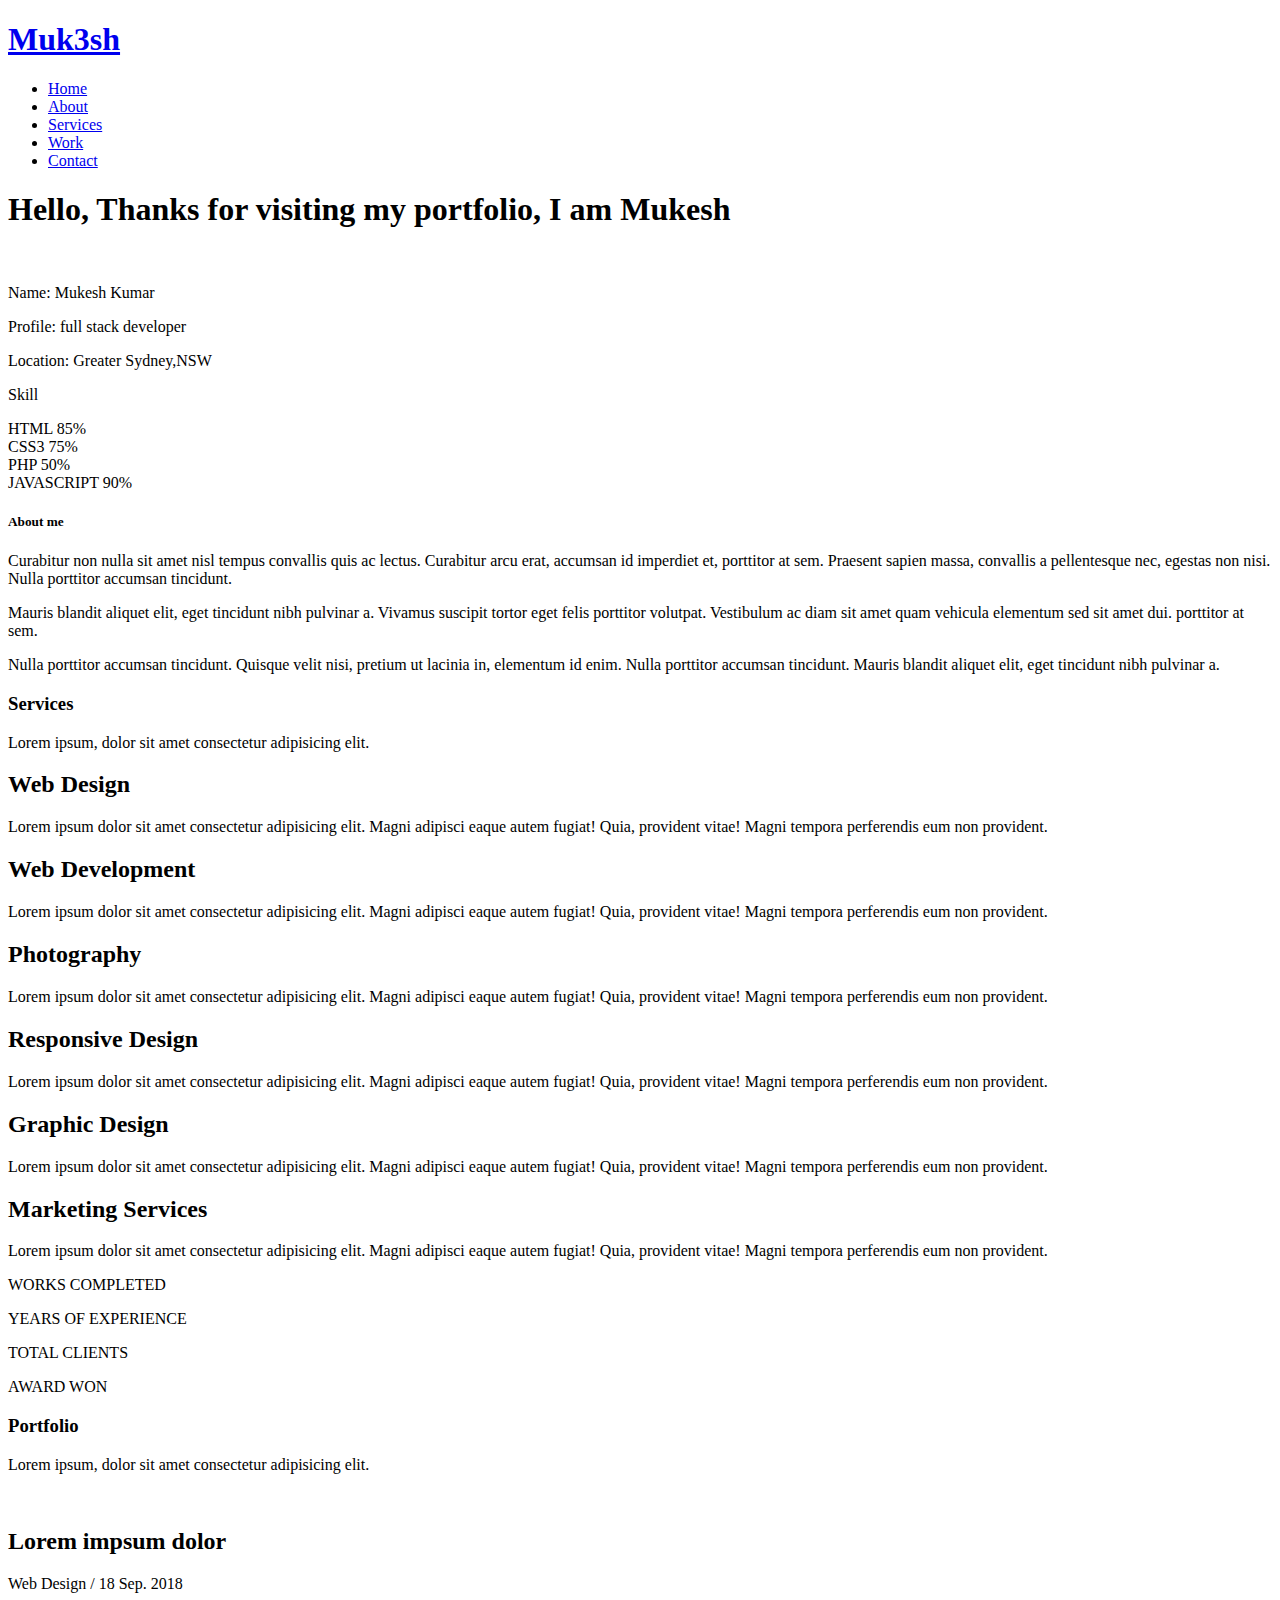
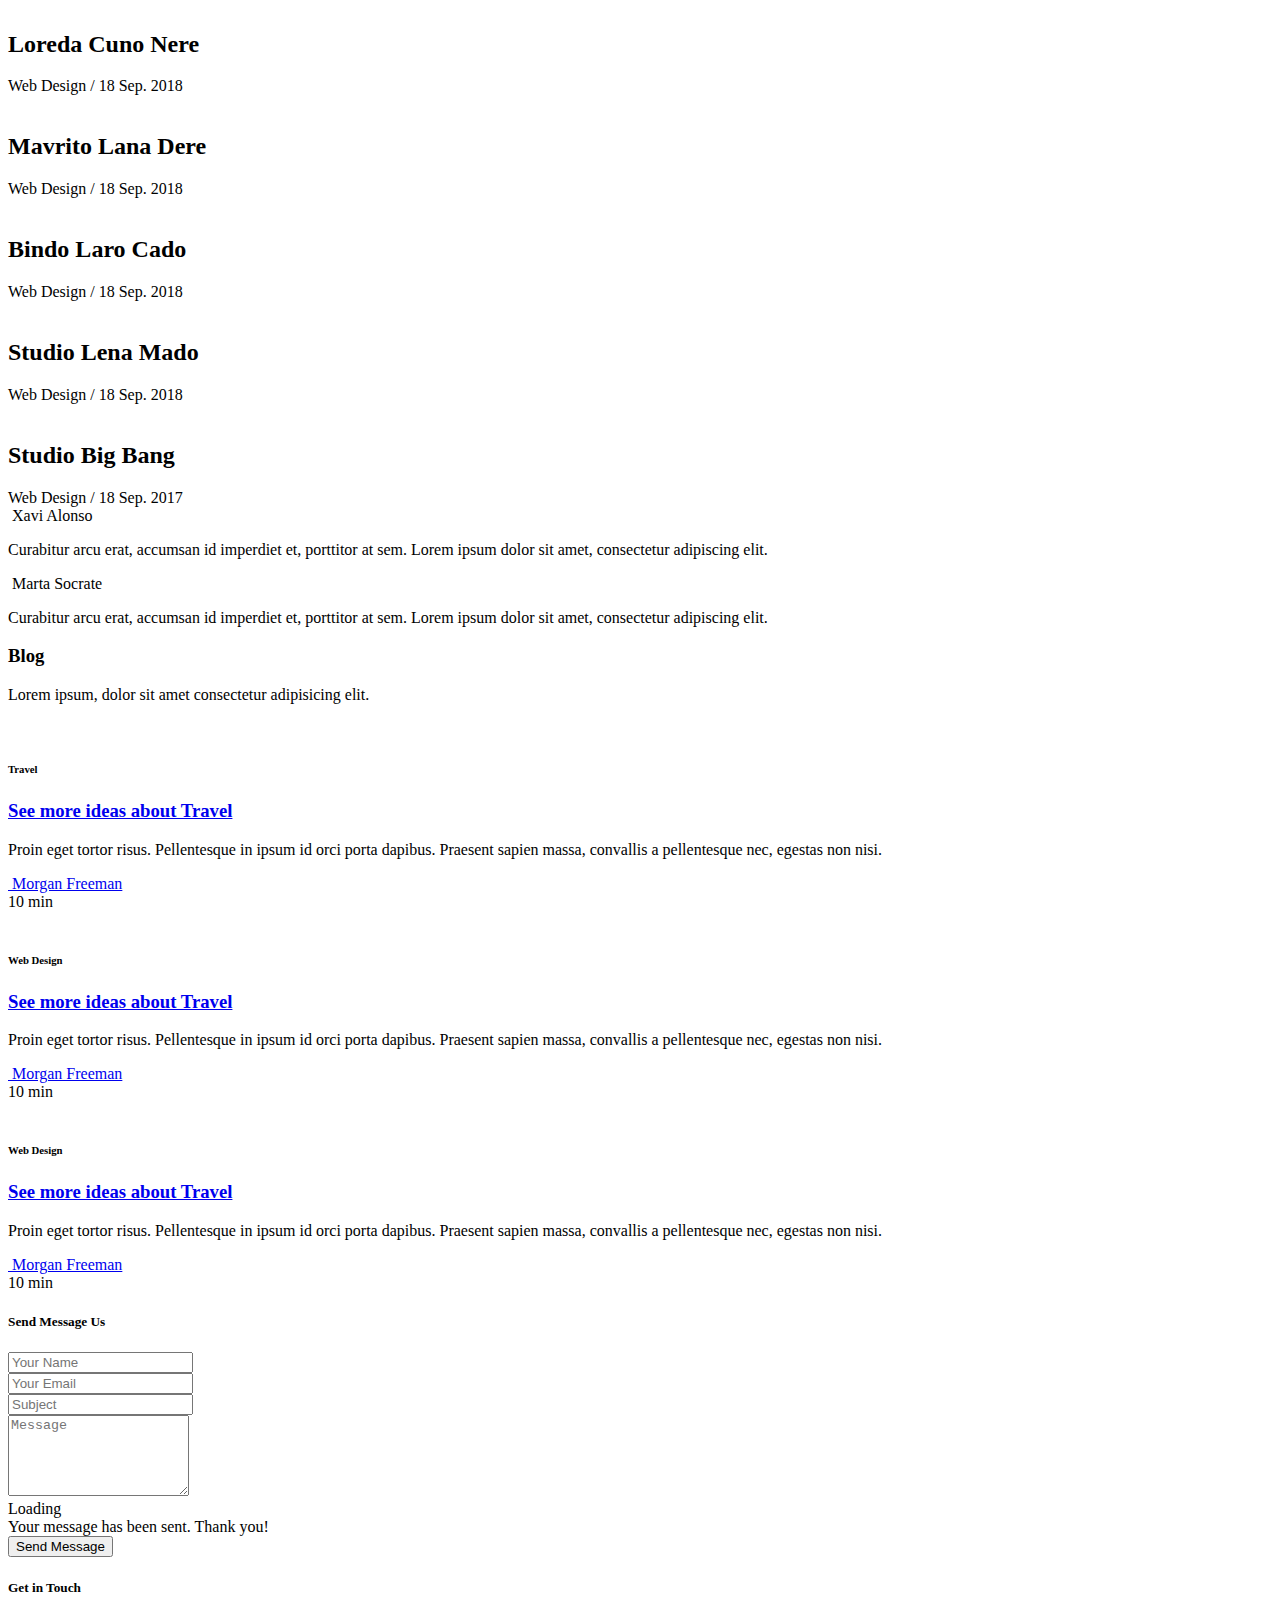
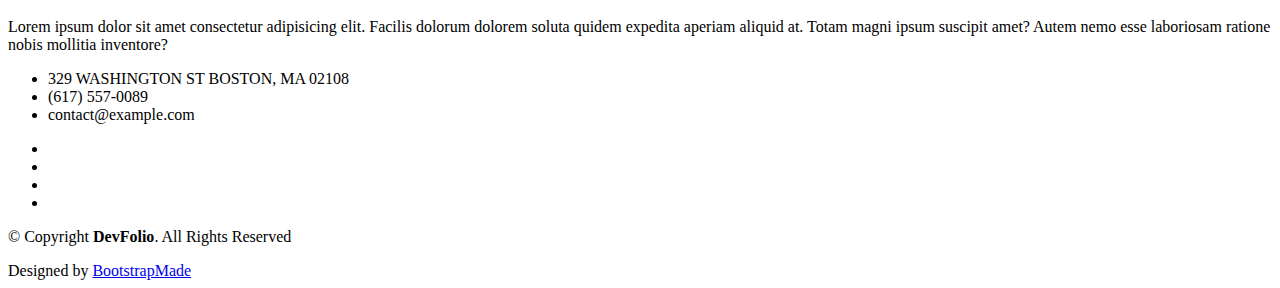
==== DevFolio/index.html @ 32d792fa "initial commit" ====
<!DOCTYPE html>
<html lang="en">

<head>
  <meta charset="utf-8">
  <meta content="width=device-width, initial-scale=1.0" name="viewport">

  <title>DevFolio Bootstrap Portfolio Template - Index</title>
  <meta content="" name="description">
  <meta content="" name="keywords">

  <!-- Favicons -->
  <link href="assets/img/favicon.png" rel="icon">
  <link href="assets/img/apple-touch-icon.png" rel="apple-touch-icon">

  <!-- Vendor CSS Files -->
  <link href="assets/vendor/bootstrap/css/bootstrap.min.css" rel="stylesheet">
  <link href="assets/vendor/bootstrap-icons/bootstrap-icons.css" rel="stylesheet">
  <link href="assets/vendor/glightbox/css/glightbox.min.css" rel="stylesheet">
  <link href="assets/vendor/swiper/swiper-bundle.min.css" rel="stylesheet">

  <!-- Template Main CSS File -->
  <link href="assets/css/style.css" rel="stylesheet">

  <!-- =======================================================
  * Template Name: DevFolio - v4.7.1
  * Template URL: https://bootstrapmade.com/devfolio-bootstrap-portfolio-html-template/
  * Author: BootstrapMade.com
  * License: https://bootstrapmade.com/license/
  ======================================================== -->
</head>

<body>

  <!-- ======= Header ======= -->
  <header id="header" class="fixed-top">
    <div class="container d-flex align-items-center justify-content-between">

      <h1 class="logo"><a href="index.html">Muk3sh</a></h1>
      <!-- Uncomment below if you prefer to use an image logo -->
      <!-- <a href="index.html" class="logo"><img src="assets/img/logo.png" alt="" class="img-fluid"></a>-->

      <nav id="navbar" class="navbar">
        <ul>
          <li><a class="nav-link scrollto active" href="#hero">Home</a></li>
          <li><a class="nav-link scrollto" href="#about">About</a></li>
          <li><a class="nav-link scrollto" href="#services">Services</a></li>
          <li><a class="nav-link scrollto " href="#work">Work</a></li>
          <!-- <li><a class="nav-link scrollto " href="#blog">Blog</a></li> -->
          
          <li><a class="nav-link scrollto" href="#contact">Contact</a></li>
        </ul>
        <i class="bi bi-list mobile-nav-toggle"></i>
      </nav><!-- .navbar -->

    </div>
  </header><!-- End Header -->

  <!-- ======= Hero Section ======= -->
  <div id="hero" class="hero route bg-image" style="background-image: url(assets/img/My\ background\ img.jpg)">
    <div class="overlay-itro"></div>
    <div class="hero-content display-table">
      <div class="table-cell">
        <div class="container">
          <!--<p class="display-6 color-d">Hello, world!</p>-->
          <h1 class="hero-title mb-4">Hello, Thanks for visiting my portfolio, I am Mukesh</h1>
          <p class="hero-subtitle"><span class="typed" data-typed-items="Polymath, Altruistic, Highly detailed,Curious ,Positive energy"></span></p>
          <!-- <p class="pt-3"><a class="btn btn-primary btn js-scroll px-4" href="#about" role="button">Learn More</a></p> -->
        </div>
      </div>
    </div>
  </div><!-- End Hero Section -->

  <main id="main">

    <!-- ======= About Section ======= -->
    <section id="about" class="about-mf sect-pt4 route">
      <div class="container">
        <div class="row">
          <div class="col-sm-12">
            <div class="box-shadow-full">
              <div class="row">
                <div class="col-md-6">
                  <div class="row">
                    <div class="col-sm-6 col-md-5">
                      <div class="about-img">
                        <img src="assets/img/profiel picture .jpg" class="img-fluid rounded b-shadow-a" alt="">
                      </div>
                    </div>
                    <div class="col-sm-6 col-md-7">
                      <div class="about-info">
                        <p><span class="title-s">Name: </span> <span>Mukesh Kumar</span></p>
                        <p><span class="title-s">Profile: </span> <span>full stack developer</span></p>
                        <p><span class="title-s">Location: </span> <span>Greater Sydney,NSW</span></p>
                        <!-- <p><span class="title-s">Phone: </span> <span>(617) 557-0089</span></p> -->
                      </div>
                    </div>
                  </div>
                  <div class="skill-mf">
                    <p class="title-s">Skill</p>
                    <span>HTML</span> <span class="pull-right">85%</span>
                    <div class="progress">
                      <div class="progress-bar" role="progressbar" style="width: 85%;" aria-valuenow="85" aria-valuemin="0" aria-valuemax="100"></div>
                    </div>
                    <span>CSS3</span> <span class="pull-right">75%</span>
                    <div class="progress">
                      <div class="progress-bar" role="progressbar" style="width: 75%" aria-valuenow="75" aria-valuemin="0" aria-valuemax="100"></div>
                    </div>
                    <span>PHP</span> <span class="pull-right">50%</span>
                    <div class="progress">
                      <div class="progress-bar" role="progressbar" style="width: 50%" aria-valuenow="50" aria-valuemin="0" aria-valuemax="100"></div>
                    </div>
                    <span>JAVASCRIPT</span> <span class="pull-right">90%</span>
                    <div class="progress">
                      <div class="progress-bar" role="progressbar" style="width: 90%" aria-valuenow="90" aria-valuemin="0" aria-valuemax="100"></div>
                    </div>
                  </div>
                </div>
                <div class="col-md-6">
                  <div class="about-me pt-4 pt-md-0">
                    <div class="title-box-2">
                      <h5 class="title-left">
                        About me
                      </h5>
                    </div>
                    <p class="lead">
                      Curabitur non nulla sit amet nisl tempus convallis quis ac lectus. Curabitur arcu erat, accumsan id
                      imperdiet et, porttitor
                      at sem. Praesent sapien massa, convallis a pellentesque nec, egestas non nisi. Nulla
                      porttitor accumsan tincidunt.
                    </p>
                    <p class="lead">
                      Mauris blandit aliquet elit, eget tincidunt nibh pulvinar a. Vivamus suscipit tortor eget felis
                      porttitor volutpat. Vestibulum
                      ac diam sit amet quam vehicula elementum sed sit amet dui. porttitor at sem.
                    </p>
                    <p class="lead">
                      Nulla porttitor accumsan tincidunt. Quisque velit nisi, pretium ut lacinia in, elementum id enim.
                      Nulla porttitor accumsan
                      tincidunt. Mauris blandit aliquet elit, eget tincidunt nibh pulvinar a.
                    </p>
                  </div>
                </div>
              </div>
            </div>
          </div>
        </div>
      </div>
    </section><!-- End About Section -->

    <!-- ======= Services Section ======= -->
    <section id="services" class="services-mf pt-5 route">
      <div class="container">
        <div class="row">
          <div class="col-sm-12">
            <div class="title-box text-center">
              <h3 class="title-a">
                Services
              </h3>
              <p class="subtitle-a">
                Lorem ipsum, dolor sit amet consectetur adipisicing elit.
              </p>
              <div class="line-mf"></div>
            </div>
          </div>
        </div>
        <div class="row">
          <div class="col-md-4">
            <div class="service-box">
              <div class="service-ico">
                <span class="ico-circle"><i class="bi bi-briefcase"></i></span>
              </div>
              <div class="service-content">
                <h2 class="s-title">Web Design</h2>
                <p class="s-description text-center">
                  Lorem ipsum dolor sit amet consectetur adipisicing elit. Magni adipisci eaque autem fugiat! Quia,
                  provident vitae! Magni
                  tempora perferendis eum non provident.
                </p>
              </div>
            </div>
          </div>
          <div class="col-md-4">
            <div class="service-box">
              <div class="service-ico">
                <span class="ico-circle"><i class="bi bi-card-checklist"></i></span>
              </div>
              <div class="service-content">
                <h2 class="s-title">Web Development</h2>
                <p class="s-description text-center">
                  Lorem ipsum dolor sit amet consectetur adipisicing elit. Magni adipisci eaque autem fugiat! Quia,
                  provident vitae! Magni
                  tempora perferendis eum non provident.
                </p>
              </div>
            </div>
          </div>
          <div class="col-md-4">
            <div class="service-box">
              <div class="service-ico">
                <span class="ico-circle"><i class="bi bi-bar-chart"></i></span>
              </div>
              <div class="service-content">
                <h2 class="s-title">Photography</h2>
                <p class="s-description text-center">
                  Lorem ipsum dolor sit amet consectetur adipisicing elit. Magni adipisci eaque autem fugiat! Quia,
                  provident vitae! Magni
                  tempora perferendis eum non provident.
                </p>
              </div>
            </div>
          </div>
          <div class="col-md-4">
            <div class="service-box">
              <div class="service-ico">
                <span class="ico-circle"><i class="bi bi-binoculars"></i></span>
              </div>
              <div class="service-content">
                <h2 class="s-title">Responsive Design</h2>
                <p class="s-description text-center">
                  Lorem ipsum dolor sit amet consectetur adipisicing elit. Magni adipisci eaque autem fugiat! Quia,
                  provident vitae! Magni
                  tempora perferendis eum non provident.
                </p>
              </div>
            </div>
          </div>
          <div class="col-md-4">
            <div class="service-box">
              <div class="service-ico">
                <span class="ico-circle"><i class="bi bi-brightness-high"></i></span>
              </div>
              <div class="service-content">
                <h2 class="s-title">Graphic Design</h2>
                <p class="s-description text-center">
                  Lorem ipsum dolor sit amet consectetur adipisicing elit. Magni adipisci eaque autem fugiat! Quia,
                  provident vitae! Magni
                  tempora perferendis eum non provident.
                </p>
              </div>
            </div>
          </div>
          <div class="col-md-4">
            <div class="service-box">
              <div class="service-ico">
                <span class="ico-circle"><i class="bi bi-calendar4-week"></i></span>
              </div>
              <div class="service-content">
                <h2 class="s-title">Marketing Services</h2>
                <p class="s-description text-center">
                  Lorem ipsum dolor sit amet consectetur adipisicing elit. Magni adipisci eaque autem fugiat! Quia,
                  provident vitae! Magni
                  tempora perferendis eum non provident.
                </p>
              </div>
            </div>
          </div>
        </div>
      </div>
    </section><!-- End Services Section -->

    <!-- ======= Counter Section ======= -->
    <div class="section-counter paralax-mf bg-image" style="background-image: url(assets/img/counters-bg.jpg)">
      <div class="overlay-mf"></div>
      <div class="container position-relative">
        <div class="row">
          <div class="col-sm-3 col-lg-3">
            <div class="counter-box counter-box pt-4 pt-md-0">
              <div class="counter-ico">
                <span class="ico-circle"><i class="bi bi-check"></i></span>
              </div>
              <div class="counter-num">
                <p data-purecounter-start="0" data-purecounter-end="450" data-purecounter-duration="1" class="counter purecounter"></p>
                <span class="counter-text">WORKS COMPLETED</span>
              </div>
            </div>
          </div>
          <div class="col-sm-3 col-lg-3">
            <div class="counter-box pt-4 pt-md-0">
              <div class="counter-ico">
                <span class="ico-circle"><i class="bi bi-journal-richtext"></i></span>
              </div>
              <div class="counter-num">
                <p data-purecounter-start="0" data-purecounter-end="25" data-purecounter-duration="1" class="counter purecounter"></p>
                <span class="counter-text">YEARS OF EXPERIENCE</span>
              </div>
            </div>
          </div>
          <div class="col-sm-3 col-lg-3">
            <div class="counter-box pt-4 pt-md-0">
              <div class="counter-ico">
                <span class="ico-circle"><i class="bi bi-people"></i></span>
              </div>
              <div class="counter-num">
                <p data-purecounter-start="0" data-purecounter-end="550" data-purecounter-duration="1" class="counter purecounter"></p>
                <span class="counter-text">TOTAL CLIENTS</span>
              </div>
            </div>
          </div>
          <div class="col-sm-3 col-lg-3">
            <div class="counter-box pt-4 pt-md-0">
              <div class="counter-ico">
                <span class="ico-circle"><i class="bi bi-award"></i></span>
              </div>
              <div class="counter-num">
                <p data-purecounter-start="0" data-purecounter-end="48" data-purecounter-duration="1" class="counter purecounter"></p>
                <span class="counter-text">AWARD WON</span>
              </div>
            </div>
          </div>
        </div>
      </div>
    </div><!-- End Counter Section -->

    <!-- ======= Portfolio Section ======= -->
    <section id="work" class="portfolio-mf sect-pt4 route">
      <div class="container">
        <div class="row">
          <div class="col-sm-12">
            <div class="title-box text-center">
              <h3 class="title-a">
                Portfolio
              </h3>
              <p class="subtitle-a">
                Lorem ipsum, dolor sit amet consectetur adipisicing elit.
              </p>
              <div class="line-mf"></div>
            </div>
          </div>
        </div>
        <div class="row">
          <div class="col-md-4">
            <div class="work-box">
              <a href="assets/img/work-1.jpg" data-gallery="portfolioGallery" class="portfolio-lightbox">
                <div class="work-img">
                  <img src="assets/img/work-1.jpg" alt="" class="img-fluid">
                </div>
              </a>
              <div class="work-content">
                <div class="row">
                  <div class="col-sm-8">
                    <h2 class="w-title">Lorem impsum dolor</h2>
                    <div class="w-more">
                      <span class="w-ctegory">Web Design</span> / <span class="w-date">18 Sep. 2018</span>
                    </div>
                  </div>
                  <div class="col-sm-4">
                    <div class="w-like">
                      <a href="portfolio-details.html"> <span class="bi bi-plus-circle"></span></a>
                    </div>
                  </div>
                </div>
              </div>
            </div>
          </div>
          <div class="col-md-4">
            <div class="work-box">
              <a href="assets/img/work-2.jpg" data-gallery="portfolioGallery" class="portfolio-lightbox">
                <div class="work-img">
                  <img src="assets/img/work-2.jpg" alt="" class="img-fluid">
                </div>
              </a>
              <div class="work-content">
                <div class="row">
                  <div class="col-sm-8">
                    <h2 class="w-title">Loreda Cuno Nere</h2>
                    <div class="w-more">
                      <span class="w-ctegory">Web Design</span> / <span class="w-date">18 Sep. 2018</span>
                    </div>
                  </div>
                  <div class="col-sm-4">
                    <div class="w-like">
                      <a href="portfolio-details.html"> <span class="bi bi-plus-circle"></span></a>
                    </div>
                  </div>
                </div>
              </div>
            </div>
          </div>
          <div class="col-md-4">
            <div class="work-box">
              <a href="assets/img/work-3.jpg" data-gallery="portfolioGallery" class="portfolio-lightbox">
                <div class="work-img">
                  <img src="assets/img/work-3.jpg" alt="" class="img-fluid">
                </div>
              </a>
              <div class="work-content">
                <div class="row">
                  <div class="col-sm-8">
                    <h2 class="w-title">Mavrito Lana Dere</h2>
                    <div class="w-more">
                      <span class="w-ctegory">Web Design</span> / <span class="w-date">18 Sep. 2018</span>
                    </div>
                  </div>
                  <div class="col-sm-4">
                    <div class="w-like">
                      <a href="portfolio-details.html"> <span class="bi bi-plus-circle"></span></a>
                    </div>
                  </div>
                </div>
              </div>
            </div>
          </div>
          <div class="col-md-4">
            <div class="work-box">
              <a href="assets/img/work-4.jpg" data-gallery="portfolioGallery" class="portfolio-lightbox">
                <div class="work-img">
                  <img src="assets/img/work-4.jpg" alt="" class="img-fluid">
                </div>
              </a>
              <div class="work-content">
                <div class="row">
                  <div class="col-sm-8">
                    <h2 class="w-title">Bindo Laro Cado</h2>
                    <div class="w-more">
                      <span class="w-ctegory">Web Design</span> / <span class="w-date">18 Sep. 2018</span>
                    </div>
                  </div>
                  <div class="col-sm-4">
                    <div class="w-like">
                      <a href="portfolio-details.html"> <span class="bi bi-plus-circle"></span></a>
                    </div>
                  </div>
                </div>
              </div>
            </div>
          </div>
          <div class="col-md-4">
            <div class="work-box">
              <a href="assets/img/work-5.jpg" data-gallery="portfolioGallery" class="portfolio-lightbox">
                <div class="work-img">
                  <img src="assets/img/work-5.jpg" alt="" class="img-fluid">
                </div>
              </a>
              <div class="work-content">
                <div class="row">
                  <div class="col-sm-8">
                    <h2 class="w-title">Studio Lena Mado</h2>
                    <div class="w-more">
                      <span class="w-ctegory">Web Design</span> / <span class="w-date">18 Sep. 2018</span>
                    </div>
                  </div>
                  <div class="col-sm-4">
                    <div class="w-like">
                      <a href="portfolio-details.html"> <span class="bi bi-plus-circle"></span></a>
                    </div>
                  </div>
                </div>
              </div>
            </div>
          </div>
          <div class="col-md-4">
            <div class="work-box">
              <a href="assets/img/work-6.jpg" data-gallery="portfolioGallery" class="portfolio-lightbox">
                <div class="work-img">
                  <img src="assets/img/work-6.jpg" alt="" class="img-fluid">
                </div>
              </a>
              <div class="work-content">
                <div class="row">
                  <div class="col-sm-8">
                    <h2 class="w-title">Studio Big Bang</h2>
                    <div class="w-more">
                      <span class="w-ctegory">Web Design</span> / <span class="w-date">18 Sep. 2017</span>
                    </div>
                  </div>
                  <div class="col-sm-4">
                    <div class="w-like">
                      <a href="portfolio-details.html"> <span class="bi bi-plus-circle"></span></a>
                    </div>
                  </div>
                </div>
              </div>
            </div>
          </div>

        </div>
      </div>
    </section><!-- End Portfolio Section -->

    <!-- ======= Testimonials Section ======= -->
    <div class="testimonials paralax-mf bg-image" style="background-image: url(assets/img/overlay-bg.jpg)">
      <div class="overlay-mf"></div>
      <div class="container">
        <div class="row">
          <div class="col-md-12">

            <div class="testimonials-slider swiper" data-aos="fade-up" data-aos-delay="100">
              <div class="swiper-wrapper">

                <div class="swiper-slide">
                  <div class="testimonial-box">
                    <div class="author-test">
                      <img src="assets/img/testimonial-2.jpg" alt="" class="rounded-circle b-shadow-a">
                      <span class="author">Xavi Alonso</span>
                    </div>
                    <div class="content-test">
                      <p class="description lead">
                        Curabitur arcu erat, accumsan id imperdiet et, porttitor at sem. Lorem ipsum dolor sit amet,
                        consectetur adipiscing elit.
                      </p>
                    </div>
                  </div>
                </div><!-- End testimonial item -->

                <div class="swiper-slide">
                  <div class="testimonial-box">
                    <div class="author-test">
                      <img src="assets/img/testimonial-4.jpg" alt="" class="rounded-circle b-shadow-a">
                      <span class="author">Marta Socrate</span>
                    </div>
                    <div class="content-test">
                      <p class="description lead">
                        Curabitur arcu erat, accumsan id imperdiet et, porttitor at sem. Lorem ipsum dolor sit amet,
                        consectetur adipiscing elit.
                      </p>
                    </div>
                  </div>
                </div><!-- End testimonial item -->
              </div>
              <div class="swiper-pagination"></div>
            </div>

            <!-- <div id="testimonial-mf" class="owl-carousel owl-theme">
          
        </div> -->
          </div>
        </div>
      </div>
    </div><!-- End Testimonials Section -->

    <!-- ======= Blog Section ======= -->
    <section id="blog" class="blog-mf sect-pt4 route">
      <div class="container">
        <div class="row">
          <div class="col-sm-12">
            <div class="title-box text-center">
              <h3 class="title-a">
                Blog
              </h3>
              <p class="subtitle-a">
                Lorem ipsum, dolor sit amet consectetur adipisicing elit.
              </p>
              <div class="line-mf"></div>
            </div>
          </div>
        </div>
        <div class="row">
          <div class="col-md-4">
            <div class="card card-blog">
              <div class="card-img">
                <a href="blog-single.html"><img src="assets/img/post-1.jpg" alt="" class="img-fluid"></a>
              </div>
              <div class="card-body">
                <div class="card-category-box">
                  <div class="card-category">
                    <h6 class="category">Travel</h6>
                  </div>
                </div>
                <h3 class="card-title"><a href="blog-single.html">See more ideas about Travel</a></h3>
                <p class="card-description">
                  Proin eget tortor risus. Pellentesque in ipsum id orci porta dapibus. Praesent sapien massa, convallis
                  a pellentesque nec,
                  egestas non nisi.
                </p>
              </div>
              <div class="card-footer">
                <div class="post-author">
                  <a href="#">
                    <img src="assets/img/testimonial-2.jpg" alt="" class="avatar rounded-circle">
                    <span class="author">Morgan Freeman</span>
                  </a>
                </div>
                <div class="post-date">
                  <span class="bi bi-clock"></span> 10 min
                </div>
              </div>
            </div>
          </div>
          <div class="col-md-4">
            <div class="card card-blog">
              <div class="card-img">
                <a href="blog-single.html"><img src="assets/img/post-2.jpg" alt="" class="img-fluid"></a>
              </div>
              <div class="card-body">
                <div class="card-category-box">
                  <div class="card-category">
                    <h6 class="category">Web Design</h6>
                  </div>
                </div>
                <h3 class="card-title"><a href="blog-single.html">See more ideas about Travel</a></h3>
                <p class="card-description">
                  Proin eget tortor risus. Pellentesque in ipsum id orci porta dapibus. Praesent sapien massa, convallis
                  a pellentesque nec,
                  egestas non nisi.
                </p>
              </div>
              <div class="card-footer">
                <div class="post-author">
                  <a href="#">
                    <img src="assets/img/testimonial-2.jpg" alt="" class="avatar rounded-circle">
                    <span class="author">Morgan Freeman</span>
                  </a>
                </div>
                <div class="post-date">
                  <span class="bi bi-clock"></span> 10 min
                </div>
              </div>
            </div>
          </div>
          <div class="col-md-4">
            <div class="card card-blog">
              <div class="card-img">
                <a href="blog-single.html"><img src="assets/img/post-3.jpg" alt="" class="img-fluid"></a>
              </div>
              <div class="card-body">
                <div class="card-category-box">
                  <div class="card-category">
                    <h6 class="category">Web Design</h6>
                  </div>
                </div>
                <h3 class="card-title"><a href="blog-single.html">See more ideas about Travel</a></h3>
                <p class="card-description">
                  Proin eget tortor risus. Pellentesque in ipsum id orci porta dapibus. Praesent sapien massa, convallis
                  a pellentesque nec,
                  egestas non nisi.
                </p>
              </div>
              <div class="card-footer">
                <div class="post-author">
                  <a href="#">
                    <img src="assets/img/testimonial-2.jpg" alt="" class="avatar rounded-circle">
                    <span class="author">Morgan Freeman</span>
                  </a>
                </div>
                <div class="post-date">
                  <span class="bi bi-clock"></span> 10 min
                </div>
              </div>
            </div>
          </div>
        </div>
      </div>
    </section><!-- End Blog Section -->

    <!-- ======= Contact Section ======= -->
    <section id="contact" class="paralax-mf footer-paralax bg-image sect-mt4 route" style="background-image: url(assets/img/overlay-bg.jpg)">
      <div class="overlay-mf"></div>
      <div class="container">
        <div class="row">
          <div class="col-sm-12">
            <div class="contact-mf">
              <div id="contact" class="box-shadow-full">
                <div class="row">
                  <div class="col-md-6">
                    <div class="title-box-2">
                      <h5 class="title-left">
                        Send Message Us
                      </h5>
                    </div>
                    <div>
                      <form action="forms/contact.php" method="post" role="form" class="php-email-form">
                        <div class="row">
                          <div class="col-md-12 mb-3">
                            <div class="form-group">
                              <input type="text" name="name" class="form-control" id="name" placeholder="Your Name" required>
                            </div>
                          </div>
                          <div class="col-md-12 mb-3">
                            <div class="form-group">
                              <input type="email" class="form-control" name="email" id="email" placeholder="Your Email" required>
                            </div>
                          </div>
                          <div class="col-md-12 mb-3">
                            <div class="form-group">
                              <input type="text" class="form-control" name="subject" id="subject" placeholder="Subject" required>
                            </div>
                          </div>
                          <div class="col-md-12">
                            <div class="form-group">
                              <textarea class="form-control" name="message" rows="5" placeholder="Message" required></textarea>
                            </div>
                          </div>
                          <div class="col-md-12 text-center my-3">
                            <div class="loading">Loading</div>
                            <div class="error-message"></div>
                            <div class="sent-message">Your message has been sent. Thank you!</div>
                          </div>
                          <div class="col-md-12 text-center">
                            <button type="submit" class="button button-a button-big button-rouded">Send Message</button>
                          </div>
                        </div>
                      </form>
                    </div>
                  </div>
                  <div class="col-md-6">
                    <div class="title-box-2 pt-4 pt-md-0">
                      <h5 class="title-left">
                        Get in Touch
                      </h5>
                    </div>
                    <div class="more-info">
                      <p class="lead">
                        Lorem ipsum dolor sit amet consectetur adipisicing elit. Facilis dolorum dolorem soluta quidem
                        expedita aperiam aliquid at.
                        Totam magni ipsum suscipit amet? Autem nemo esse laboriosam ratione nobis
                        mollitia inventore?
                      </p>
                      <ul class="list-ico">
                        <li><span class="bi bi-geo-alt"></span> 329 WASHINGTON ST BOSTON, MA 02108</li>
                        <li><span class="bi bi-phone"></span> (617) 557-0089</li>
                        <li><span class="bi bi-envelope"></span> contact@example.com</li>
                      </ul>
                    </div>
                    <div class="socials">
                      <ul>
                        <li><a href=""><span class="ico-circle"><i class="bi bi-facebook"></i></span></a></li>
                        <li><a href=""><span class="ico-circle"><i class="bi bi-instagram"></i></span></a></li>
                        <li><a href=""><span class="ico-circle"><i class="bi bi-twitter"></i></span></a></li>
                        <li><a href=""><span class="ico-circle"><i class="bi bi-linkedin"></i></span></a></li>
                      </ul>
                    </div>
                  </div>
                </div>
              </div>
            </div>
          </div>
        </div>
      </div>
    </section><!-- End Contact Section -->

  </main><!-- End #main -->

  <!-- ======= Footer ======= -->
  <footer>
    <div class="container">
      <div class="row">
        <div class="col-sm-12">
          <div class="copyright-box">
            <p class="copyright">&copy; Copyright <strong>DevFolio</strong>. All Rights Reserved</p>
            <div class="credits">
              <!--
              All the links in the footer should remain intact.
              You can delete the links only if you purchased the pro version.
              Licensing information: https://bootstrapmade.com/license/
              Purchase the pro version with working PHP/AJAX contact form: https://bootstrapmade.com/buy/?theme=DevFolio
            -->
              Designed by <a href="https://bootstrapmade.com/">BootstrapMade</a>
            </div>
          </div>
        </div>
      </div>
    </div>
  </footer><!-- End  Footer -->

  <div id="preloader"></div>
  <a href="#" class="back-to-top d-flex align-items-center justify-content-center"><i class="bi bi-arrow-up-short"></i></a>

  <!-- Vendor JS Files -->
  <script src="assets/vendor/purecounter/purecounter.js"></script>
  <script src="assets/vendor/bootstrap/js/bootstrap.bundle.min.js"></script>
  <script src="assets/vendor/glightbox/js/glightbox.min.js"></script>
  <script src="assets/vendor/swiper/swiper-bundle.min.js"></script>
  <script src="assets/vendor/typed.js/typed.min.js"></script>
  <script src="assets/vendor/php-email-form/validate.js"></script>

  <!-- Template Main JS File -->
  <script src="assets/js/main.js"></script>

</body>

</html>
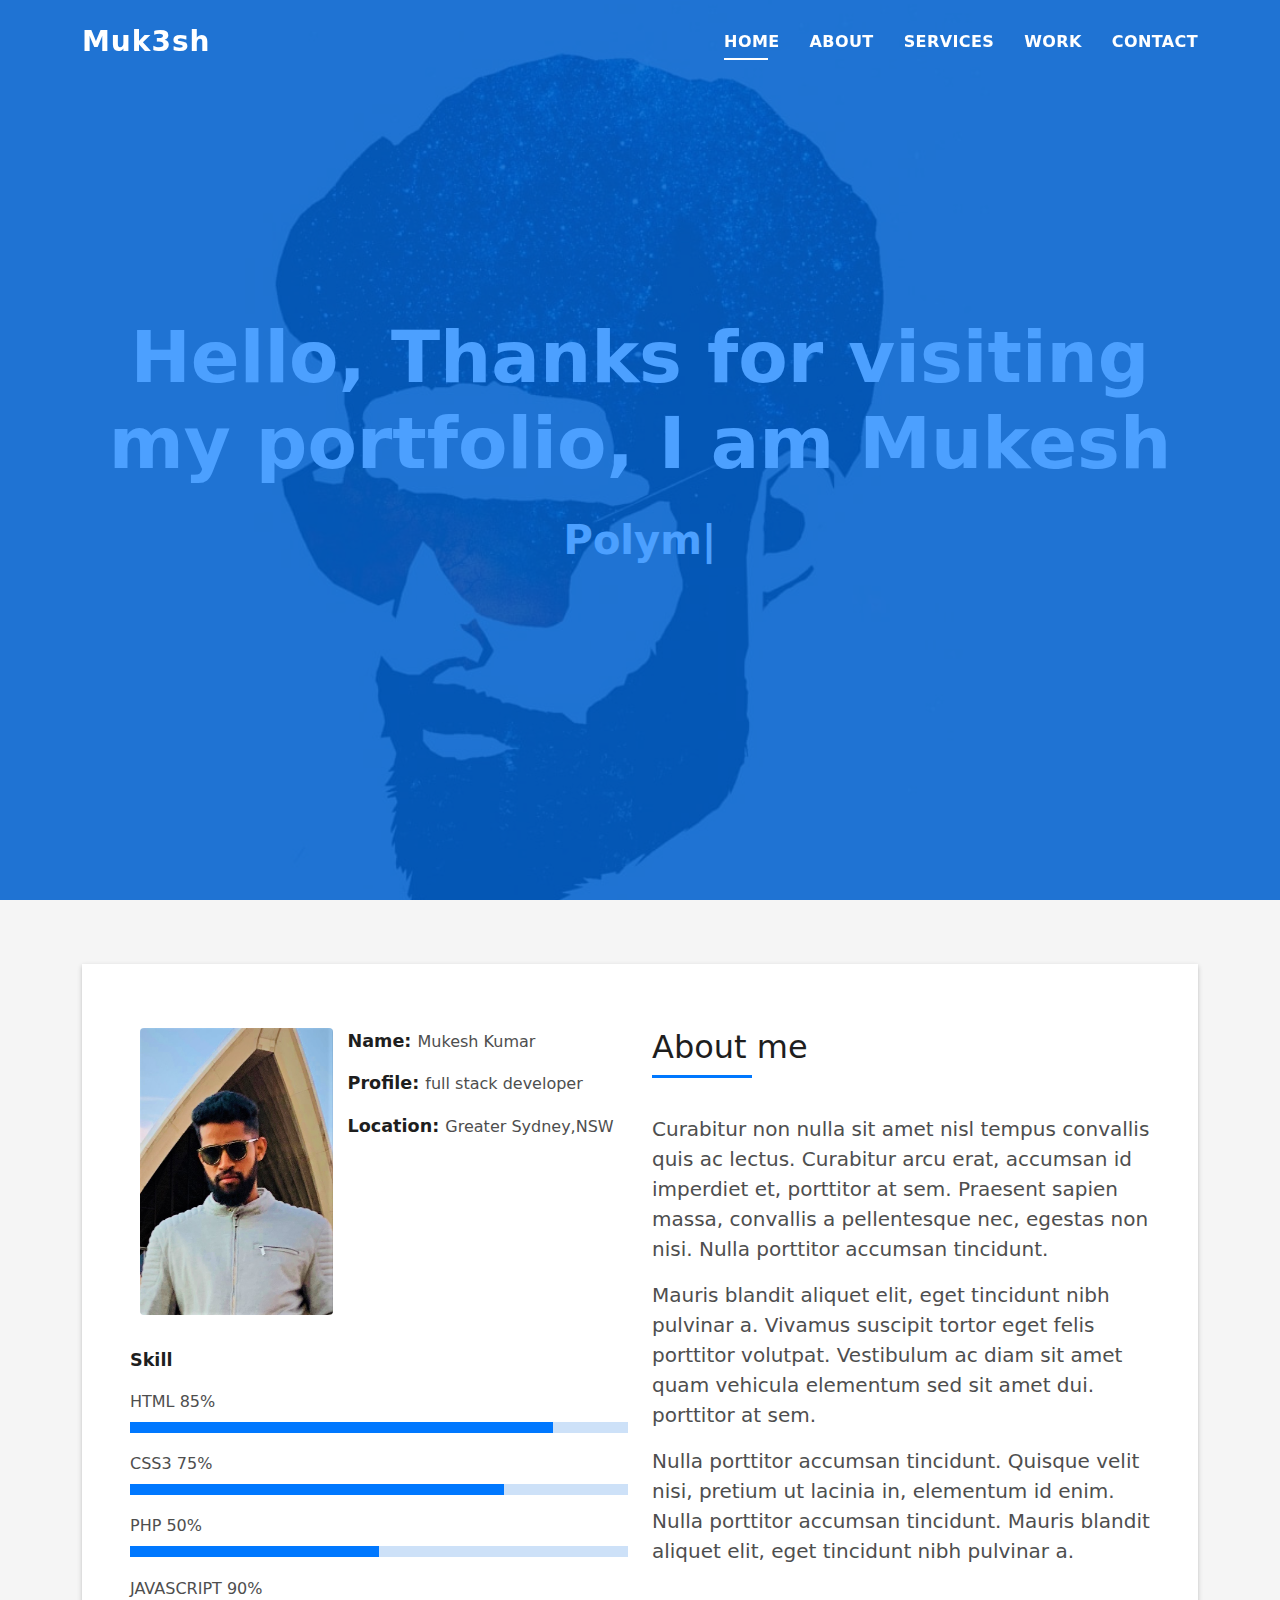
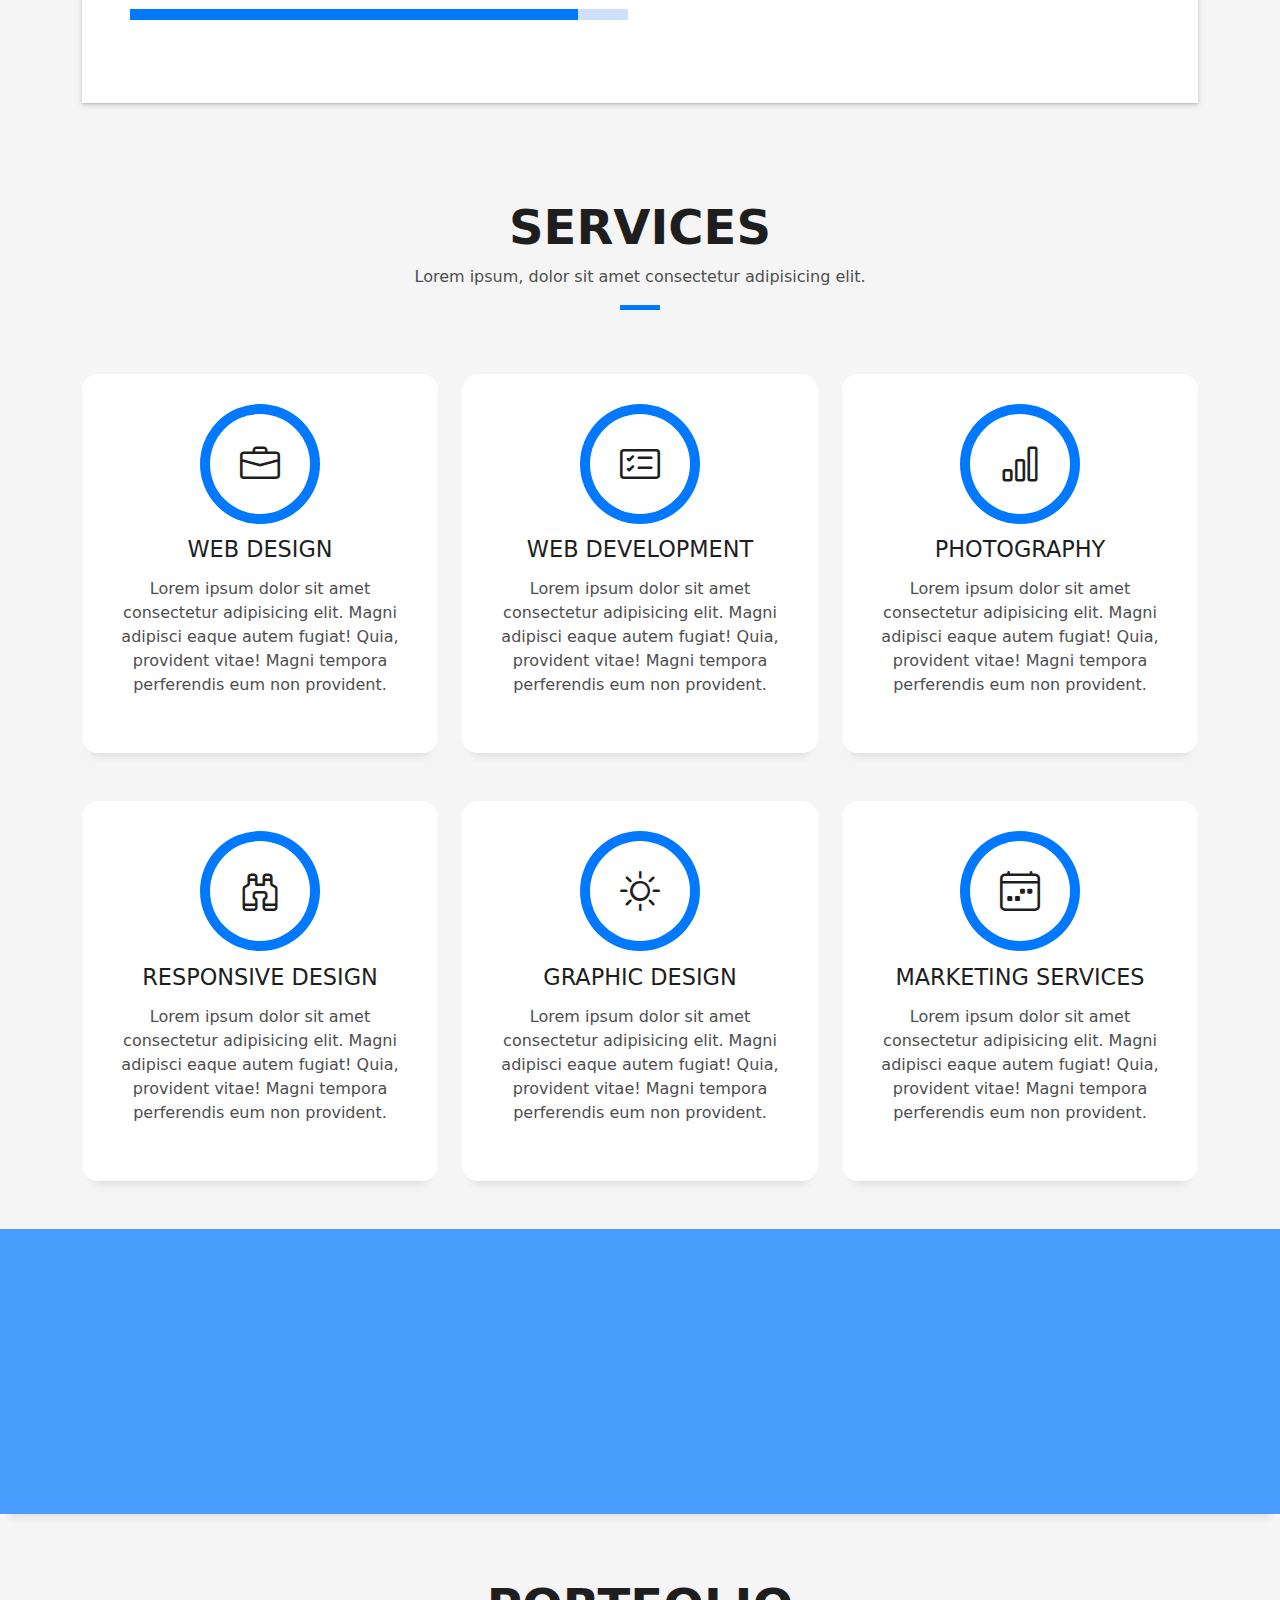
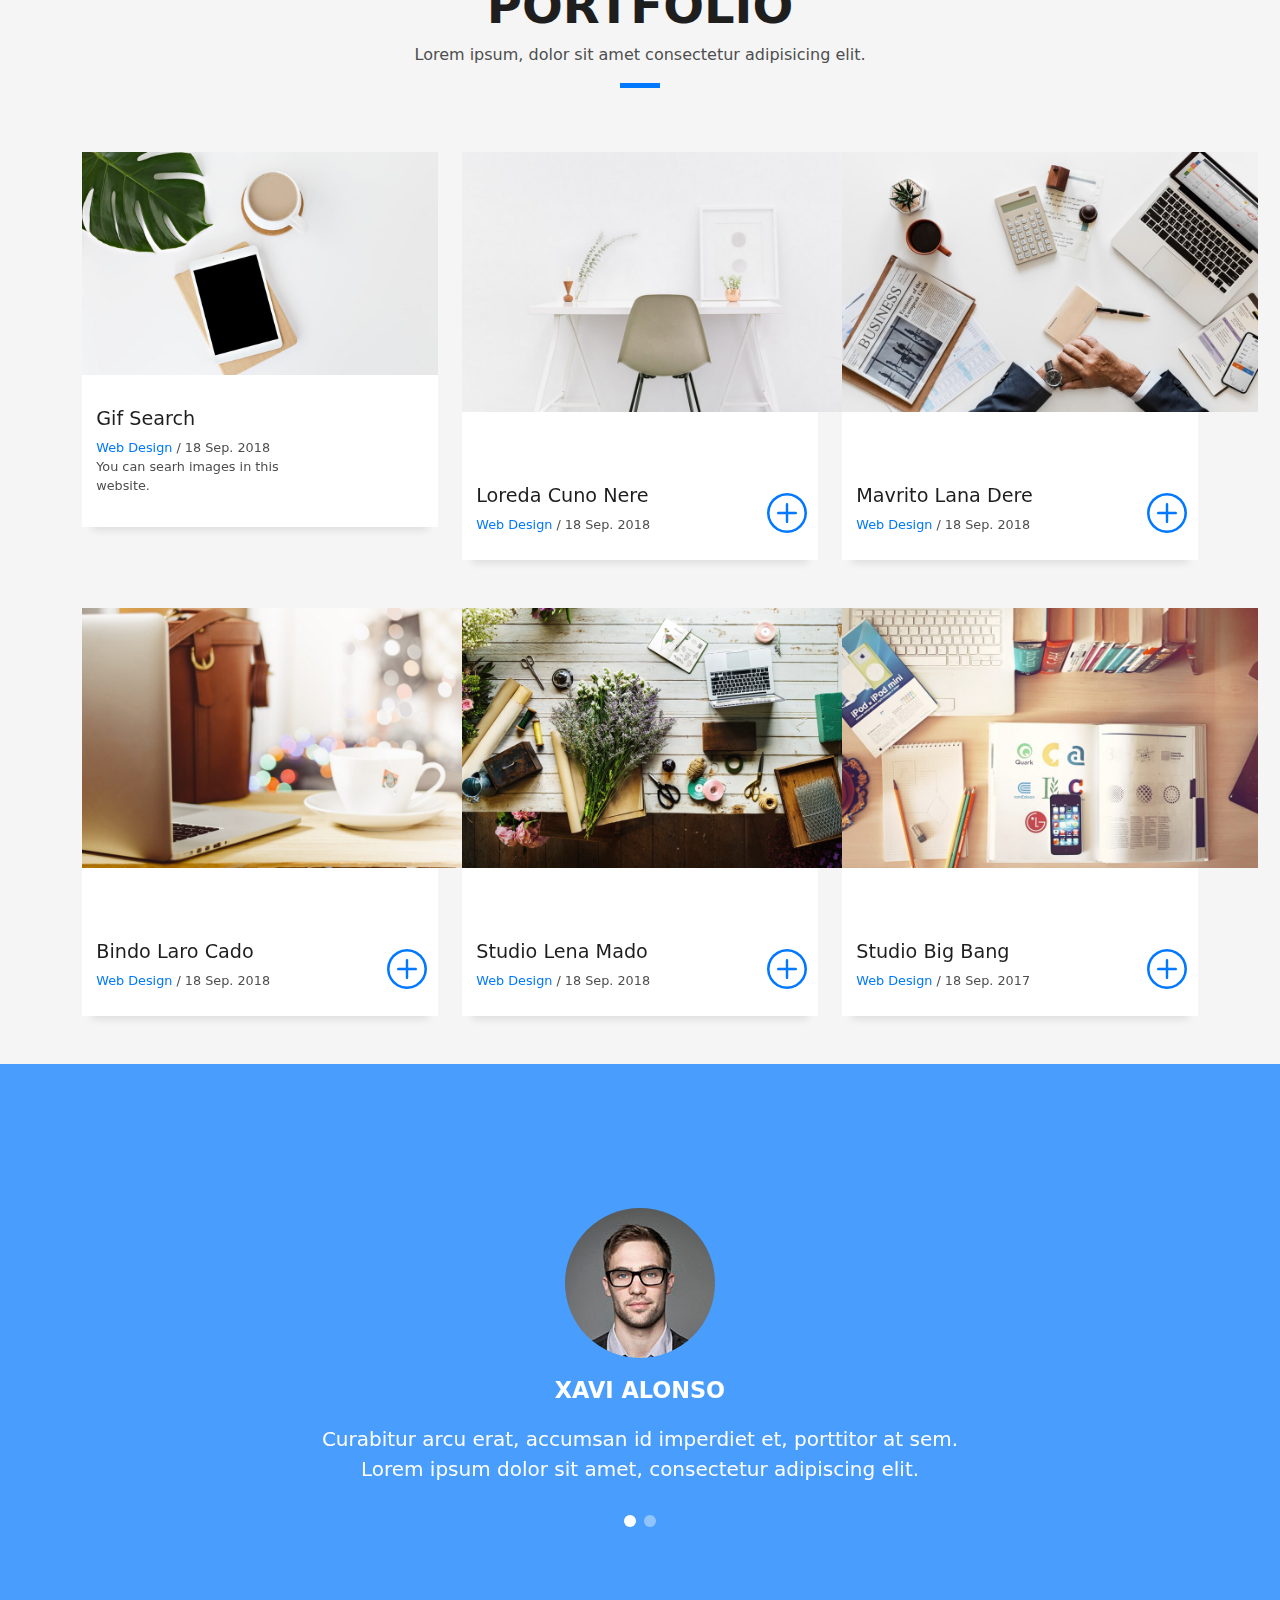
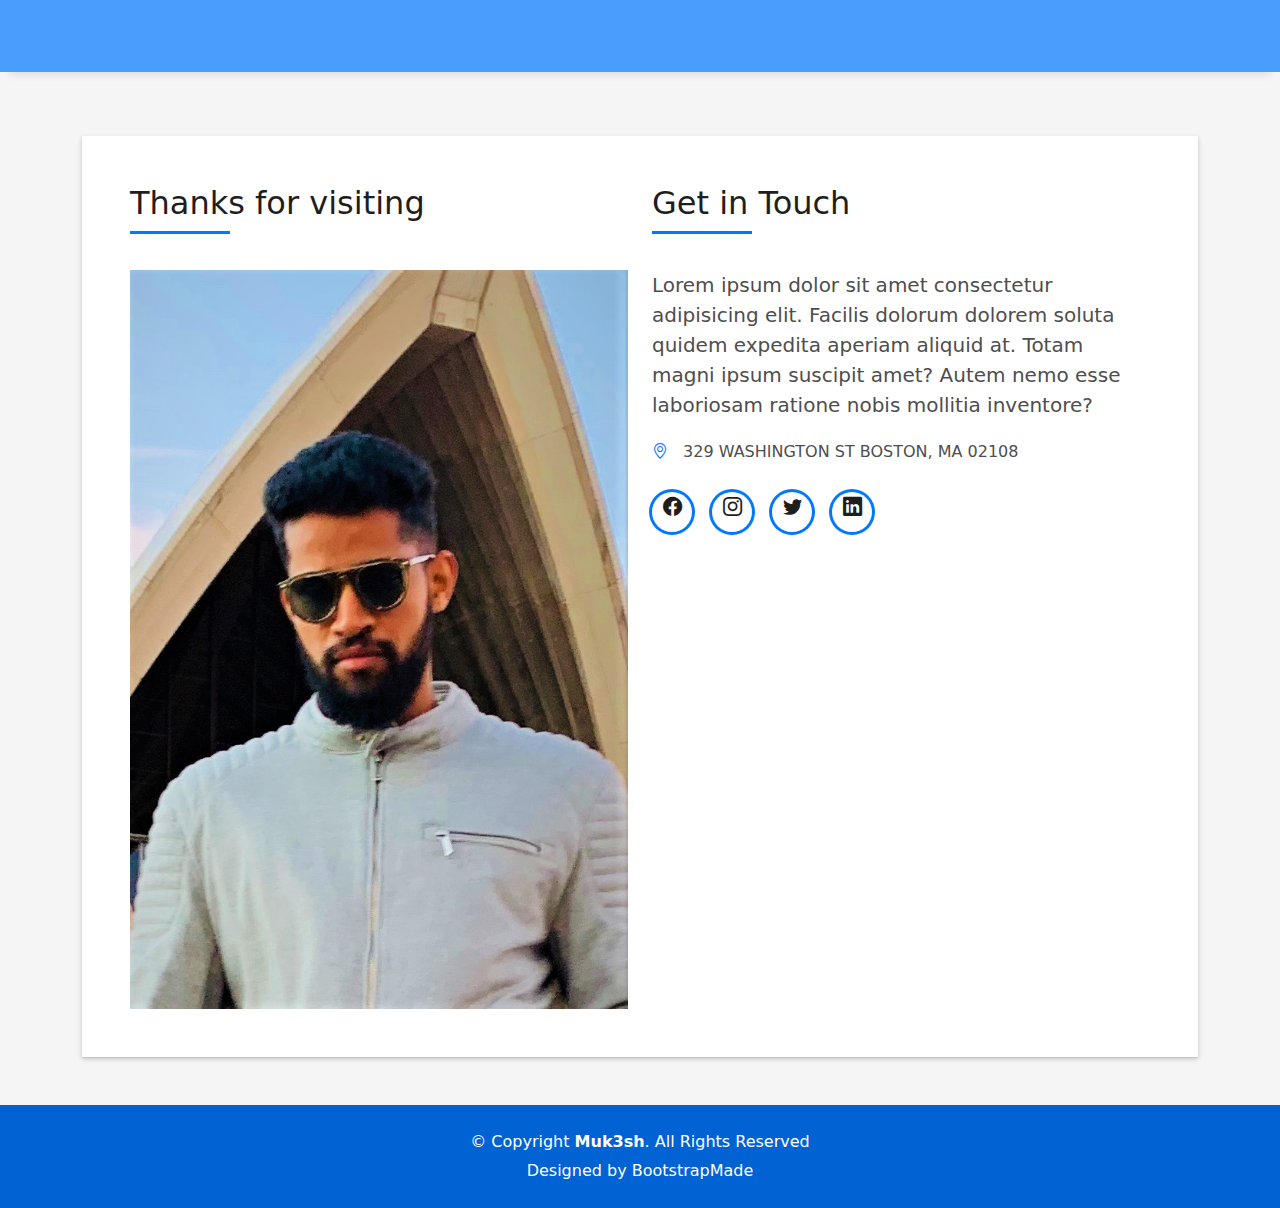
==== commit 8de0cde4: "new changes 2" ====
--- a/DevFolio/index.html
+++ b/DevFolio/index.html
@@ -267,7 +267,7 @@
           <div class="col-sm-3 col-lg-3">
             <div class="counter-box counter-box pt-4 pt-md-0">
               <div class="counter-ico">
-                <span class="ico-circle"><i class="bi bi-check"></i></span>
+                <!-- <span class="ico-circle"><i class="bi bi-check"></i></span>
               </div>
               <div class="counter-num">
                 <p data-purecounter-start="0" data-purecounter-end="450" data-purecounter-duration="1" class="counter purecounter"></p>
@@ -304,7 +304,7 @@
               </div>
               <div class="counter-num">
                 <p data-purecounter-start="0" data-purecounter-end="48" data-purecounter-duration="1" class="counter purecounter"></p>
-                <span class="counter-text">AWARD WON</span>
+                <span class="counter-text">AWARD WON</span> -->
               </div>
             </div>
           </div>
@@ -332,23 +332,26 @@
           <div class="col-md-4">
             <div class="work-box">
               <a href="assets/img/work-1.jpg" data-gallery="portfolioGallery" class="portfolio-lightbox">
-                <div class="work-img">
+                <!-- <div class="work-img"> -->
                   <img src="assets/img/work-1.jpg" alt="" class="img-fluid">
-                </div>
+                <!-- </div> -->
               </a>
               <div class="work-content">
                 <div class="row">
                   <div class="col-sm-8">
-                    <h2 class="w-title">Lorem impsum dolor</h2>
+                    <h2 class="w-title">Gif Search</h2>
                     <div class="w-more">
                       <span class="w-ctegory">Web Design</span> / <span class="w-date">18 Sep. 2018</span>
-                    </div>
-                  </div>
-                  <div class="col-sm-4">
+                    <p>
+                      You can searh images in this website.
+                    </p>
+                    </div>
+                  </div>
+                  <!-- <div class="col-sm-4">
                     <div class="w-like">
                       <a href="portfolio-details.html"> <span class="bi bi-plus-circle"></span></a>
-                    </div>
-                  </div>
+                    </div> 
+                  </div> -->
                 </div>
               </div>
             </div>
@@ -530,7 +533,7 @@
     </div><!-- End Testimonials Section -->
 
     <!-- ======= Blog Section ======= -->
-    <section id="blog" class="blog-mf sect-pt4 route">
+    <!-- <section id="blog" class="blog-mf sect-pt4 route">
       <div class="container">
         <div class="row">
           <div class="col-sm-12">
@@ -641,10 +644,11 @@
           </div>
         </div>
       </div>
-    </section><!-- End Blog Section -->
+    </section>
+    End Blog Section -->
 
     <!-- ======= Contact Section ======= -->
-    <section id="contact" class="paralax-mf footer-paralax bg-image sect-mt4 route" style="background-image: url(assets/img/overlay-bg.jpg)">
+    <section id="contact" >
       <div class="overlay-mf"></div>
       <div class="container">
         <div class="row">
@@ -655,11 +659,12 @@
                   <div class="col-md-6">
                     <div class="title-box-2">
                       <h5 class="title-left">
-                        Send Message Us
+                        Thanks for visiting
                       </h5>
                     </div>
                     <div>
-                      <form action="forms/contact.php" method="post" role="form" class="php-email-form">
+                      <img src="assets/img/profiel picture .jpg" alt="" class="img-fluid"/>
+                      <!-- <form action="forms/contact.php" method="post" role="form" class="php-email-form">
                         <div class="row">
                           <div class="col-md-12 mb-3">
                             <div class="form-group">
@@ -690,7 +695,7 @@
                             <button type="submit" class="button button-a button-big button-rouded">Send Message</button>
                           </div>
                         </div>
-                      </form>
+                      </form> -->
                     </div>
                   </div>
                   <div class="col-md-6">
@@ -708,8 +713,8 @@
                       </p>
                       <ul class="list-ico">
                         <li><span class="bi bi-geo-alt"></span> 329 WASHINGTON ST BOSTON, MA 02108</li>
-                        <li><span class="bi bi-phone"></span> (617) 557-0089</li>
-                        <li><span class="bi bi-envelope"></span> contact@example.com</li>
+                        <!-- <li><span class="bi bi-phone"></span> (617) 557-0089</li> -->
+                        <!-- <li><span class="bi bi-envelope"></span> contact@example.com</li> -->
                       </ul>
                     </div>
                     <div class="socials">
@@ -737,7 +742,7 @@
       <div class="row">
         <div class="col-sm-12">
           <div class="copyright-box">
-            <p class="copyright">&copy; Copyright <strong>DevFolio</strong>. All Rights Reserved</p>
+            <p class="copyright">&copy; Copyright <strong>Muk3sh</strong>. All Rights Reserved</p>
             <div class="credits">
               <!--
               All the links in the footer should remain intact.
@@ -745,7 +750,7 @@
               Licensing information: https://bootstrapmade.com/license/
               Purchase the pro version with working PHP/AJAX contact form: https://bootstrapmade.com/buy/?theme=DevFolio
             -->
-              Designed by <a href="https://bootstrapmade.com/">BootstrapMade</a>
+              Designed by <a href="https://bootstrapmade.com/">BootstrapMade</a> 
             </div>
           </div>
         </div>
--- a/DevFolio/assets/css/style.css
+++ b/DevFolio/assets/css/style.css
@@ -0,0 +1,1299 @@
+/**
+* Template Name: DevFolio - v4.7.1
+* Template URL: https://bootstrapmade.com/devfolio-bootstrap-portfolio-html-template/
+* Author: BootstrapMade.com
+* License: https://bootstrapmade.com/license/
+*/
+
+/*--------------------------------------------------------------
+# General
+--------------------------------------------------------------*/
+body {
+  background-color: #f5f5f5;
+  color: #4e4e4e;
+}
+
+h1,
+h2,
+h3,
+h4,
+h5,
+h6 {
+  color: #1e1e1e;
+}
+
+a {
+  color: #1e1e1e;
+  text-decoration: none;
+  transition: all 0.5s ease-in-out;
+}
+a:hover {
+  color: #0078ff;
+  text-decoration: none;
+  transition: all 0.5s ease-in-out;
+}
+
+.p-r {
+  position: relative;
+}
+
+.color-a {
+  text-decoration: none;
+  color: #0078ff;
+}
+
+.color-d {
+  color: #f5f5f5;
+}
+
+.color-text-a {
+  text-decoration: none;
+  color: #4e4e4e;
+}
+
+.box-shadow, .card-blog, .work-box, .service-box, .paralax-mf {
+  box-shadow: 0 13px 8px -10px rgba(0, 0, 0, 0.1);
+}
+
+.box-shadow-a, .button:hover {
+  text-decoration: none;
+  box-shadow: 0 0 0 4px #cde1f8;
+}
+
+.display-5 {
+  font-size: 2.5rem;
+  font-weight: 300;
+  line-height: 1.1;
+}
+
+.display-6 {
+  font-size: 2rem;
+  font-weight: 300;
+  line-height: 1.1;
+}
+
+.avatar {
+  width: 32px;
+  height: 32px;
+  margin-right: 4px;
+  overflow: hidden;
+}
+
+.bg-image {
+  background-repeat: no-repeat;
+  background-attachment: fixed;
+  background-size: cover;
+  background-position: center center;
+}
+@media (max-width: 1024px) {
+  .bg-image {
+    background-attachment: scroll;
+  }
+}
+
+.overlay-mf {
+  background-color: #0078ff;
+}
+
+.overlay-mf {
+  position: absolute;
+  top: 0;
+  left: 0px;
+  padding: 0;
+  height: 100%;
+  width: 100%;
+  opacity: 0.7;
+}
+
+.paralax-mf {
+  position: relative;
+  padding: 8rem 0;
+}
+
+.display-table {
+  width: 100%;
+  height: 100%;
+  display: table;
+}
+
+.table-cell {
+  display: table-cell;
+  vertical-align: middle;
+}
+
+/*--/ Sections /--*/
+.sect-4 {
+  padding: 4rem 0;
+}
+
+.sect-pt4 {
+  padding-top: 4rem;
+}
+
+.sect-mt4 {
+  margin-top: 4rem;
+}
+
+/*--/ Title s /--*/
+.title-s {
+  font-weight: 600;
+  color: #1e1e1e;
+  font-size: 1.1rem;
+}
+
+/*--/ Title A /--*/
+.title-box {
+  margin-bottom: 4rem;
+}
+
+.title-a {
+  text-decoration: none;
+  font-size: 3rem;
+  font-weight: bold;
+  text-transform: uppercase;
+}
+
+.subtitle-a {
+  text-decoration: none;
+  color: #4e4e4e;
+}
+
+.line-mf {
+  width: 40px;
+  height: 5px;
+  background-color: #0078ff;
+  margin: 0 auto;
+}
+
+/*--/ Title Left /--*/
+.title-box-2 {
+  margin-bottom: 3rem;
+}
+
+.title-left {
+  font-size: 2rem;
+  position: relative;
+}
+.title-left:before {
+  content: "";
+  position: absolute;
+  height: 3px;
+  background-color: #0078ff;
+  width: 100px;
+  bottom: -12px;
+}
+
+/*------/ Box /------*/
+.box-pl2 {
+  padding-left: 2rem;
+}
+
+.box-shadow-full {
+  padding: 3rem 1.25rem;
+  position: relative;
+  background-color: #fff;
+  margin-bottom: 3rem;
+  z-index: 2;
+  box-shadow: 0 1px 1px 0 rgba(0, 0, 0, 0.06), 0 2px 5px 0 rgba(0, 0, 0, 0.2);
+}
+@media (min-width: 768px) {
+  .box-shadow-full {
+    padding: 3rem;
+  }
+}
+
+/*------/ Socials /------*/
+.socials {
+  padding: 1.5rem 0;
+}
+.socials ul li {
+  display: inline-block;
+}
+.socials .ico-circle {
+  height: 40px;
+  width: 40px;
+  font-size: 1.2rem;
+  border-radius: 50%;
+  line-height: 1.6;
+  margin: 0 15px 0 0;
+  box-shadow: 0 0 0 3px #0078ff;
+  transition: all 500ms ease;
+}
+.socials .ico-circle:hover {
+  background-color: #0078ff;
+  color: #fff;
+  box-shadow: 0 0 0 3px #cde1f8;
+  transition: all 500ms ease;
+}
+
+/*------/ Ul resect /------*/
+.ul-resect, .widget-tags ul, .widget-sidebar .list-sidebar, .box-comments .list-comments, .blog-wrapper .post-meta ul, .list-ico, .socials ul {
+  list-style: none;
+  padding-left: 0;
+  margin-bottom: 0;
+}
+
+.list-ico {
+  line-height: 2;
+}
+.list-ico span {
+  color: #0078ff;
+  margin-right: 10px;
+}
+
+/*------/ Ico Circle /------*/
+.ico-circle {
+  height: 100px;
+  width: 100px;
+  font-size: 2rem;
+  border-radius: 50%;
+  line-height: 1.55;
+  margin: 0 auto;
+  text-align: center;
+  box-shadow: 0 0 0 10px #0078ff;
+  display: block;
+}
+
+/*------/ Owl Carousel /------*/
+.owl-theme .owl-dots {
+  text-align: center;
+  margin-top: 18px;
+}
+.owl-theme .owl-dots .owl-dot {
+  display: inline-block;
+}
+.owl-theme .owl-dots .owl-dot span {
+  width: 18px;
+  height: 7px;
+  margin: 5px 5px;
+  background: #cde1f8;
+  border: 0px solid #cde1f8;
+  display: block;
+  transition: all 0.6s ease-in-out;
+  cursor: pointer;
+}
+.owl-theme .owl-dots .owl-dot:hover span {
+  background-color: #cde1f8;
+}
+.owl-theme .owl-dots .owl-dot.active span {
+  background-color: #1B1B1B;
+  width: 25px;
+}
+
+/*--/ Scrolltop s /--*/
+.scrolltop-mf {
+  position: relative;
+  display: none;
+}
+.scrolltop-mf span {
+  z-index: 999;
+  position: fixed;
+  width: 42px;
+  height: 42px;
+  background-color: #0078ff;
+  opacity: 0.7;
+  font-size: 1.6rem;
+  line-height: 1.5;
+  text-align: center;
+  color: #fff;
+  top: auto;
+  left: auto;
+  right: 30px;
+  bottom: 50px;
+  cursor: pointer;
+  border-radius: 50%;
+}
+
+/*--------------------------------------------------------------
+# Back to top button
+--------------------------------------------------------------*/
+.back-to-top {
+  position: fixed;
+  visibility: hidden;
+  opacity: 0;
+  right: 15px;
+  bottom: 15px;
+  z-index: 996;
+  background: #0078ff;
+  width: 40px;
+  height: 40px;
+  border-radius: 50px;
+  transition: all 0.4s;
+}
+.back-to-top i {
+  font-size: 28px;
+  color: #fff;
+  line-height: 0;
+}
+.back-to-top:hover {
+  background: #298eff;
+  color: #fff;
+}
+.back-to-top.active {
+  visibility: visible;
+  opacity: 1;
+}
+
+/*------/ Prelaoder /------*/
+#preloader {
+  position: fixed;
+  top: 0;
+  left: 0;
+  right: 0;
+  bottom: 0;
+  z-index: 9999;
+  overflow: hidden;
+  background: #fff;
+}
+
+#preloader:before {
+  content: "";
+  position: fixed;
+  top: calc(50% - 30px);
+  left: calc(50% - 30px);
+  border: 6px solid #f2f2f2;
+  border-top: 6px solid #0078ff;
+  border-radius: 50%;
+  width: 60px;
+  height: 60px;
+  -webkit-animation: animate-preloader 1s linear infinite;
+  animation: animate-preloader 1s linear infinite;
+}
+
+@-webkit-keyframes animate-preloader {
+  0% {
+    transform: rotate(0deg);
+  }
+  100% {
+    transform: rotate(360deg);
+  }
+}
+
+@keyframes animate-preloader {
+  0% {
+    transform: rotate(0deg);
+  }
+  100% {
+    transform: rotate(360deg);
+  }
+}
+/*------/ Button /------*/
+.button {
+  display: inline-block;
+  padding: 0.3rem 0.6rem;
+  text-align: center;
+  vertical-align: middle;
+  -webkit-user-select: none;
+  -moz-user-select: none;
+  user-select: none;
+  font-size: 1rem;
+  border-radius: 0.3rem;
+  border: 1px solid transparent;
+  transition: all 500ms ease;
+  cursor: pointer;
+}
+.button:focus {
+  outline: 0;
+}
+.button:hover {
+  background-color: #0062d3;
+  color: #fff;
+  transition: all 500ms ease;
+}
+
+.button-a {
+  text-decoration: none;
+  background-color: #0078ff;
+  color: #fff;
+  border-color: #cde1f8;
+}
+
+.button-big {
+  padding: 0.9rem 2.3rem;
+  font-size: 1.2rem;
+}
+
+.button-rouded {
+  border-radius: 5rem;
+}
+
+.btn-lg {
+  padding: 0.5rem 1rem;
+  font-size: 1.25rem;
+  line-height: 1.5;
+  border-radius: 0.3rem;
+}
+
+/*--------------------------------------------------------------
+# Header
+--------------------------------------------------------------*/
+#header {
+  transition: all 0.5s;
+  z-index: 997;
+  padding: 20px 0;
+}
+#header .logo {
+  font-size: 28px;
+  margin: 0;
+  padding: 0;
+  font-weight: 600;
+  letter-spacing: 1px;
+}
+#header .logo a {
+  color: #fff;
+}
+#header .logo img {
+  max-height: 40px;
+}
+#header.header-scrolled {
+  background: rgba(0, 0, 0, 0.9);
+  padding: 12px 0;
+}
+
+/*--------------------------------------------------------------
+# Navigation Menu
+--------------------------------------------------------------*/
+/**
+* Desktop Navigation 
+*/
+.navbar {
+  padding: 0;
+}
+.navbar ul {
+  margin: 0;
+  padding: 0;
+  display: flex;
+  list-style: none;
+  align-items: center;
+}
+.navbar li {
+  position: relative;
+}
+.navbar > ul > li {
+  white-space: nowrap;
+  padding: 10px 0 10px 30px;
+}
+.navbar a, .navbar a:focus {
+  display: flex;
+  align-items: center;
+  justify-content: space-between;
+  color: #fff;
+  font-size: 16px;
+  font-weight: 600;
+  padding: 0;
+  white-space: nowrap;
+  transition: 0.3s;
+  letter-spacing: 0.4px;
+  position: relative;
+  text-transform: uppercase;
+}
+.navbar a i, .navbar a:focus i {
+  font-size: 12px;
+  line-height: 0;
+  margin-left: 5px;
+}
+.navbar > ul > li > a:before {
+  content: "";
+  position: absolute;
+  width: 100%;
+  height: 2px;
+  bottom: -6px;
+  left: 0;
+  width: 0;
+  background-color: #fff;
+  visibility: hidden;
+  transition: all 0.3s ease-in-out 0s;
+}
+.navbar a:hover:before, .navbar li:hover > a:before, .navbar .active:before {
+  visibility: visible;
+  width: 80%;
+}
+.navbar a:hover, .navbar .active, .navbar .active:focus, .navbar li:hover > a {
+  color: #fff;
+}
+.navbar .dropdown ul {
+  display: block;
+  position: absolute;
+  left: 30px;
+  top: calc(100% + 30px);
+  margin: 0;
+  padding: 10px 0;
+  z-index: 99;
+  opacity: 0;
+  visibility: hidden;
+  background: #fff;
+  box-shadow: 0px 0px 30px rgba(127, 137, 161, 0.25);
+  transition: 0.3s;
+}
+.navbar .dropdown ul li {
+  min-width: 200px;
+}
+.navbar .dropdown ul a {
+  padding: 10px 20px;
+  font-size: 14px;
+  text-transform: none;
+  color: #4e4e4e;
+}
+.navbar .dropdown ul a i {
+  font-size: 12px;
+}
+.navbar .dropdown ul a:hover, .navbar .dropdown ul .active:hover, .navbar .dropdown ul li:hover > a {
+  color: #0078ff;
+}
+.navbar .dropdown:hover > ul {
+  opacity: 1;
+  top: 100%;
+  visibility: visible;
+}
+.navbar .dropdown .dropdown ul {
+  top: 0;
+  left: calc(100% - 30px);
+  visibility: hidden;
+}
+.navbar .dropdown .dropdown:hover > ul {
+  opacity: 1;
+  top: 0;
+  left: 100%;
+  visibility: visible;
+}
+@media (max-width: 1366px) {
+  .navbar .dropdown .dropdown ul {
+    left: -90%;
+  }
+  .navbar .dropdown .dropdown:hover > ul {
+    left: -100%;
+  }
+}
+
+/**
+* Mobile Navigation 
+*/
+.mobile-nav-toggle {
+  color: #fff;
+  font-size: 28px;
+  cursor: pointer;
+  display: none;
+  line-height: 0;
+  transition: 0.5s;
+}
+
+@media (max-width: 991px) {
+  .mobile-nav-toggle {
+    display: block;
+  }
+
+  .navbar ul {
+    display: none;
+  }
+}
+.navbar-mobile {
+  position: fixed;
+  overflow: hidden;
+  top: 0;
+  right: 0;
+  left: 0;
+  bottom: 0;
+  background: rgba(78, 78, 78, 0.9);
+  transition: 0.3s;
+  z-index: 999;
+}
+.navbar-mobile .mobile-nav-toggle {
+  position: absolute;
+  top: 15px;
+  right: 15px;
+}
+.navbar-mobile ul {
+  display: block;
+  position: absolute;
+  top: 55px;
+  right: 15px;
+  bottom: 15px;
+  left: 15px;
+  padding: 10px 0;
+  background-color: #fff;
+  overflow-y: auto;
+  transition: 0.3s;
+}
+.navbar-mobile > ul > li {
+  padding: 0;
+}
+.navbar-mobile a:hover:before, .navbar-mobile li:hover > a:before, .navbar-mobile .active:before {
+  visibility: hidden;
+}
+.navbar-mobile a, .navbar-mobile a:focus {
+  padding: 10px 20px;
+  font-size: 15px;
+  color: #4e4e4e;
+}
+.navbar-mobile a:hover, .navbar-mobile .active, .navbar-mobile li:hover > a {
+  color: #0078ff;
+}
+.navbar-mobile .getstarted, .navbar-mobile .getstarted:focus {
+  margin: 15px;
+}
+.navbar-mobile .dropdown ul {
+  position: static;
+  display: none;
+  margin: 10px 20px;
+  padding: 10px 0;
+  z-index: 99;
+  opacity: 1;
+  visibility: visible;
+  background: #fff;
+  box-shadow: 0px 0px 30px rgba(127, 137, 161, 0.25);
+}
+.navbar-mobile .dropdown ul li {
+  min-width: 200px;
+}
+.navbar-mobile .dropdown ul a {
+  padding: 10px 20px;
+}
+.navbar-mobile .dropdown ul a i {
+  font-size: 12px;
+}
+.navbar-mobile .dropdown ul a:hover, .navbar-mobile .dropdown ul .active:hover, .navbar-mobile .dropdown ul li:hover > a {
+  color: #0078ff;
+}
+.navbar-mobile .dropdown > .dropdown-active {
+  display: block;
+}
+
+/*--------------------------------------------------------------
+# Hero Section
+--------------------------------------------------------------*/
+.hero {
+  height: 100vh;
+  position: relative;
+  color: #fff;
+}
+.hero .hero-content {
+  text-align: center;
+  position: absolute;
+}
+.hero .overlay-itro {
+  background-color: rgba(0, 0, 0, 0.6);
+  position: absolute;
+  top: 0;
+  left: 0px;
+  padding: 0;
+  height: 100%;
+  width: 100%;
+  opacity: 0.9;
+}
+.hero .hero-title {
+  color: #fff;
+  font-weight: 600;
+  font-size: 3rem;
+}
+@media (min-width: 768px) {
+  .hero .hero-title {
+    font-size: 4.5rem;
+  }
+}
+.hero .hero-subtitle {
+  font-size: 1.5rem;
+  font-weight: 600;
+}
+@media (min-width: 768px) {
+  .hero .hero-subtitle {
+    font-size: 2.5rem;
+  }
+}
+.hero .text-slider-items {
+  display: none;
+}
+
+.hero-single {
+  height: 350px;
+}
+.hero-single .hero-content {
+  margin-top: 30px;
+}
+.hero-single .hero-title {
+  text-transform: uppercase;
+  font-size: 3rem;
+}
+@media (min-width: 768px) {
+  .hero-single .hero-title {
+    font-size: 3.5rem;
+  }
+}
+.hero-single .breadcrumb {
+  background-color: transparent;
+  color: #0078ff;
+}
+.hero-single .breadcrumb .breadcrumb-item:before {
+  color: #cde1f8;
+}
+.hero-single .breadcrumb .breadcrumb-item.active {
+  color: #cde1f8;
+}
+.hero-single .breadcrumb a {
+  color: #fff;
+}
+
+/*--------------------------------------------------------------
+# About
+--------------------------------------------------------------*/
+.about-mf .box-shadow-full {
+  padding-top: 4rem;
+  padding-bottom: 4rem;
+}
+.about-mf .about-img {
+  margin-bottom: 2rem;
+}
+.about-mf .about-img img {
+  margin-left: 10px;
+}
+@media (min-width: 767px) {
+  .about-mf .box-pl2 {
+    margin-top: 3rem;
+    padding-left: 0rem;
+  }
+}
+
+.skill-mf span {
+  color: #4e4e4e;
+}
+.skill-mf .progress {
+  background-color: #cde1f8;
+  margin: 0.5rem 0 1.2rem 0;
+  border-radius: 0;
+  height: 0.7rem;
+}
+.skill-mf .progress .progress-bar {
+  height: 0.7rem;
+  background-color: #0078ff;
+}
+
+/*--------------------------------------------------------------
+# Services
+--------------------------------------------------------------*/
+.service-box {
+  background-color: #fff;
+  padding: 2.5rem 1.3rem;
+  border-radius: 1rem;
+  margin-bottom: 3rem;
+  text-align: center;
+}
+.service-box:hover .ico-circle {
+  transition: all 500ms ease;
+  color: #fff;
+  background-color: #0078ff;
+  box-shadow: 0 0 0 10px #cde1f8;
+}
+.service-box .service-ico {
+  margin-bottom: 1rem;
+  color: #1e1e1e;
+}
+.service-box .ico-circle {
+  transition: all 500ms ease;
+  display: inline-flex;
+  align-items: center;
+  justify-content: center;
+}
+.service-box .ico-circle i {
+  line-height: 0;
+  font-size: 40px;
+}
+.service-box .s-title {
+  font-size: 1.4rem;
+  text-transform: uppercase;
+  text-align: center;
+  padding: 0.4rem 0;
+}
+.service-box .s-description {
+  color: #4e4e4e;
+}
+
+/*--------------------------------------------------------------
+# Counter
+--------------------------------------------------------------*/
+.counter-box {
+  color: #fff;
+  text-align: center;
+}
+@media (min-width: 577px) {
+  .counter-box {
+    margin-bottom: 1.8rem;
+  }
+}
+
+.counter-ico {
+  margin-bottom: 1rem;
+}
+.counter-ico .ico-circle {
+  height: 60px;
+  width: 60px;
+  line-height: 1.5;
+  box-shadow: 0 0 0 10px #cde1f8;
+}
+
+.counter-num .counter {
+  font-size: 2rem;
+  margin-bottom: 0;
+}
+
+/*--------------------------------------------------------------
+# Portfolio
+--------------------------------------------------------------*/
+.work-box {
+  margin-bottom: 3rem;
+  -webkit-backface-visibility: hidden;
+  backface-visibility: hidden;
+  background-color: #fff;
+}
+.work-box:hover img {
+  transform: scale(1.3);
+}
+
+.work-img {
+  width: 416px;
+  height: 300px;
+  display: block;
+  overflow: hidden;
+}
+.work-img img {
+  transition: all 1s;
+}
+
+.work-content {
+  padding: 2rem 3% 1rem 4%;
+}
+.work-content .w-more {
+  color: #4e4e4e;
+  font-size: 0.8rem;
+}
+.work-content .w-more .w-ctegory {
+  color: #0078ff;
+}
+.work-content .w-like {
+  font-size: 2.5rem;
+  color: #0078ff;
+  float: right;
+}
+.work-content .w-like a {
+  color: #0078ff;
+}
+.work-content .w-like .num-like {
+  font-size: 0.7rem;
+}
+
+.w-title {
+  font-size: 1.2rem;
+}
+
+/*--------------------------------------------------------------
+# Portfolio Details
+--------------------------------------------------------------*/
+.portfolio-details {
+  padding-top: 40px;
+}
+.portfolio-details .portfolio-details-slider img {
+  width: 100%;
+}
+.portfolio-details .portfolio-details-slider .swiper-pagination {
+  margin-top: 20px;
+  position: relative;
+}
+.portfolio-details .portfolio-details-slider .swiper-pagination .swiper-pagination-bullet {
+  width: 12px;
+  height: 12px;
+  background-color: #fff;
+  opacity: 1;
+  border: 1px solid #0078ff;
+}
+.portfolio-details .portfolio-details-slider .swiper-pagination .swiper-pagination-bullet-active {
+  background-color: #0078ff;
+}
+.portfolio-details .portfolio-info {
+  padding: 30px;
+  box-shadow: 0px 0 30px rgba(78, 78, 78, 0.08);
+}
+.portfolio-details .portfolio-info h3 {
+  font-size: 22px;
+  font-weight: 700;
+  margin-bottom: 20px;
+  padding-bottom: 20px;
+  border-bottom: 1px solid #eee;
+}
+.portfolio-details .portfolio-info ul {
+  list-style: none;
+  padding: 0;
+  font-size: 15px;
+}
+.portfolio-details .portfolio-info ul li + li {
+  margin-top: 10px;
+}
+.portfolio-details .portfolio-description {
+  padding-top: 30px;
+}
+.portfolio-details .portfolio-description h2 {
+  font-size: 26px;
+  font-weight: 700;
+  margin-bottom: 20px;
+}
+.portfolio-details .portfolio-description p {
+  padding: 0;
+}
+
+/*--------------------------------------------------------------
+# Testimonials
+--------------------------------------------------------------*/
+.testimonial-box {
+  color: #fff;
+  text-align: center;
+}
+.testimonial-box .author-test {
+  margin-top: 1rem;
+}
+.testimonial-box .author-test img {
+  margin: 0 auto;
+}
+.testimonial-box .author {
+  color: #fff;
+  text-transform: uppercase;
+  font-weight: 600;
+  margin: 1rem 0;
+  display: block;
+  font-size: 1.4rem;
+}
+.testimonial-box .comit {
+  font-size: 2rem;
+  color: #0078ff;
+  background-color: #fff;
+  width: 52px;
+  height: 52px;
+  display: block;
+  margin: 0 auto;
+  border-radius: 50%;
+  line-height: 1.6;
+}
+@media (min-width: 768px) {
+  .testimonial-box .description {
+    padding: 0 5rem;
+  }
+}
+@media (min-width: 992px) {
+  .testimonial-box .description {
+    padding: 0 8rem;
+  }
+}
+@media (min-width: 1200px) {
+  .testimonial-box .description {
+    padding: 0 13rem;
+  }
+}
+
+.swiper-pagination {
+  margin-top: 20px;
+  position: relative;
+}
+.swiper-pagination .swiper-pagination-bullet {
+  width: 12px;
+  height: 12px;
+  background-color: rgba(255, 255, 255, 0.4);
+  opacity: 1;
+}
+.swiper-pagination .swiper-pagination-bullet-active {
+  background-color: #fff;
+}
+
+/*--------------------------------------------------------------
+# Contact
+--------------------------------------------------------------*/
+.footer-paralax {
+  padding: 4rem 0 0 0;
+}
+
+.contact-mf {
+  margin-top: 4rem;
+}
+@media (min-width: 767px) {
+  .contact-mf .box-pl2 {
+    margin-top: 3rem;
+    padding-left: 0rem;
+  }
+}
+
+.php-email-form .error-message {
+  display: none;
+  color: #fff;
+  background: #ed3c0d;
+  text-align: center;
+  padding: 15px;
+  font-weight: 600;
+}
+.php-email-form .sent-message {
+  display: none;
+  color: #fff;
+  background: #18d26e;
+  text-align: center;
+  padding: 15px;
+  font-weight: 600;
+}
+.php-email-form .loading {
+  display: none;
+  background: #fff;
+  text-align: center;
+  padding: 15px;
+}
+.php-email-form .loading:before {
+  content: "";
+  display: inline-block;
+  border-radius: 50%;
+  width: 24px;
+  height: 24px;
+  margin: 0 10px -6px 0;
+  border: 3px solid #18d26e;
+  border-top-color: #eee;
+  -webkit-animation: animate-loading 1s linear infinite;
+  animation: animate-loading 1s linear infinite;
+}
+.php-email-form input, .php-email-form textarea {
+  border-radius: 0;
+  box-shadow: none;
+  font-size: 14px;
+}
+.php-email-form input:focus, .php-email-form textarea:focus {
+  border-color: #0078ff;
+}
+.php-email-form input {
+  padding: 10px 15px;
+}
+.php-email-form textarea {
+  padding: 12px 15px;
+  margin-bottom: 0;
+}
+.php-email-form button[type=submit] {
+  background: #0078ff;
+  border: 0;
+  padding: 10px 24px;
+  color: #fff;
+  transition: 0.4s;
+}
+.php-email-form button[type=submit]:hover {
+  background: #3393ff;
+}
+
+@-webkit-keyframes animate-loading {
+  0% {
+    transform: rotate(0deg);
+  }
+  100% {
+    transform: rotate(360deg);
+  }
+}
+
+@keyframes animate-loading {
+  0% {
+    transform: rotate(0deg);
+  }
+  100% {
+    transform: rotate(360deg);
+  }
+}
+/*--------------------------------------------------------------
+# Blog
+--------------------------------------------------------------*/
+@media (min-width: 767px) {
+  .card-blog {
+    margin-bottom: 3rem;
+  }
+}
+.card-blog .card-body {
+  position: relative;
+}
+.card-blog .card-category-box {
+  position: absolute;
+  text-align: center;
+  top: -16px;
+  left: 15px;
+  right: 15px;
+  line-height: 25px;
+  overflow: hidden;
+}
+.card-blog .card-category {
+  display: inline-block;
+  color: #fff;
+  padding: 0 15px 5px;
+  overflow: hidden;
+  background-color: #0078ff;
+  border-radius: 4px;
+}
+.card-blog .card-category .category {
+  color: #fff;
+  display: inline-block;
+  text-transform: uppercase;
+  font-size: 0.7rem;
+  letter-spacing: 0.1px;
+  margin-bottom: 0;
+}
+.card-blog .card-title {
+  font-size: 1.3rem;
+  margin-top: 0.6rem;
+}
+.card-blog .card-description {
+  color: #4e4e4e;
+}
+.card-blog .post-author {
+  display: inline-block;
+}
+.card-blog .post-date {
+  color: #4e4e4e;
+  display: inline-block;
+  float: right;
+}
+
+/*--------------------------------------------------------------
+# Blog Single
+--------------------------------------------------------------*/
+.post-box,
+.form-comments,
+.box-comments,
+.widget-sidebar {
+  padding: 2rem;
+  background-color: #fff;
+  margin-bottom: 3rem;
+}
+@media (min-width: 768px) {
+  .post-box,
+.form-comments,
+.box-comments,
+.widget-sidebar {
+    padding: 3rem;
+  }
+}
+
+.blog-wrapper .article-title {
+  font-size: 1.5rem;
+}
+@media (min-width: 768px) {
+  .blog-wrapper .article-title {
+    font-size: 1.9rem;
+  }
+}
+.blog-wrapper .post-meta {
+  margin: 1rem 0;
+}
+.blog-wrapper .post-meta ul {
+  border-left: 4px solid #0078ff;
+  margin-top: 1rem;
+}
+.blog-wrapper .post-meta ul li {
+  display: inline-block;
+  margin-left: 15px;
+}
+.blog-wrapper .post-meta ul a {
+  color: #0078ff;
+}
+.blog-wrapper .post-meta ul span {
+  color: #1e1e1e;
+}
+.blog-wrapper .blockquote {
+  border-left: 4px solid #0078ff;
+  padding: 18px;
+  font-style: italic;
+}
+
+/*------/ Comments /------*/
+.box-comments .list-comments li {
+  padding-bottom: 40px;
+}
+.box-comments .list-comments .comment-avatar {
+  display: table-cell;
+  vertical-align: top;
+}
+.box-comments .list-comments .comment-avatar img {
+  width: 80px;
+  height: 80px;
+}
+.box-comments .list-comments .comment-author {
+  font-size: 1.3rem;
+}
+@media (min-width: 768px) {
+  .box-comments .list-comments .comment-author {
+    font-size: 1.5rem;
+  }
+}
+.box-comments .list-comments .comment-details {
+  display: table-cell;
+  vertical-align: top;
+  padding-left: 25px;
+}
+.box-comments .list-comments a {
+  color: #0078ff;
+}
+.box-comments .list-comments span {
+  color: #1e1e1e;
+  font-style: italic;
+}
+.box-comments .comment-children {
+  margin-left: 40px;
+}
+
+/*------/ Sidebar /------*/
+.widget-sidebar .sidebar-title {
+  font-size: 1.6rem;
+  font-weight: 600;
+  border-left: 5px solid #0078ff;
+  padding-left: 15px;
+  text-transform: uppercase;
+  margin-bottom: 1.5rem;
+}
+.widget-sidebar .list-sidebar li {
+  position: relative;
+  padding: 6px 0 6px 24px;
+}
+.widget-sidebar .list-sidebar li:before {
+  position: absolute;
+  content: "";
+  width: 10px;
+  height: 1px;
+  left: 0;
+  background-color: #0078ff;
+  top: 20px;
+}
+
+.sidebar-search input {
+  background-color: #fff;
+  border-radius: 0;
+  transition: all 0.5s ease-in-out;
+}
+.sidebar-search .btn-search {
+  background-color: #0078ff;
+  border-color: #0078ff;
+  border-radius: 0;
+  padding-left: 20px;
+  padding-right: 20px;
+}
+
+.widget-tags ul li {
+  display: inline-block;
+  background-color: #0078ff;
+  padding: 0.2rem 0.6rem;
+  margin-bottom: 0.5rem;
+  border-radius: 15px;
+}
+.widget-tags ul li a {
+  color: #fff;
+}
+
+/*--------------------------------------------------------------
+# Footer
+--------------------------------------------------------------*/
+footer {
+  text-align: center;
+  color: #fff;
+  padding: 25px 0;
+  background: #0062d3;
+}
+footer .copyright {
+  margi